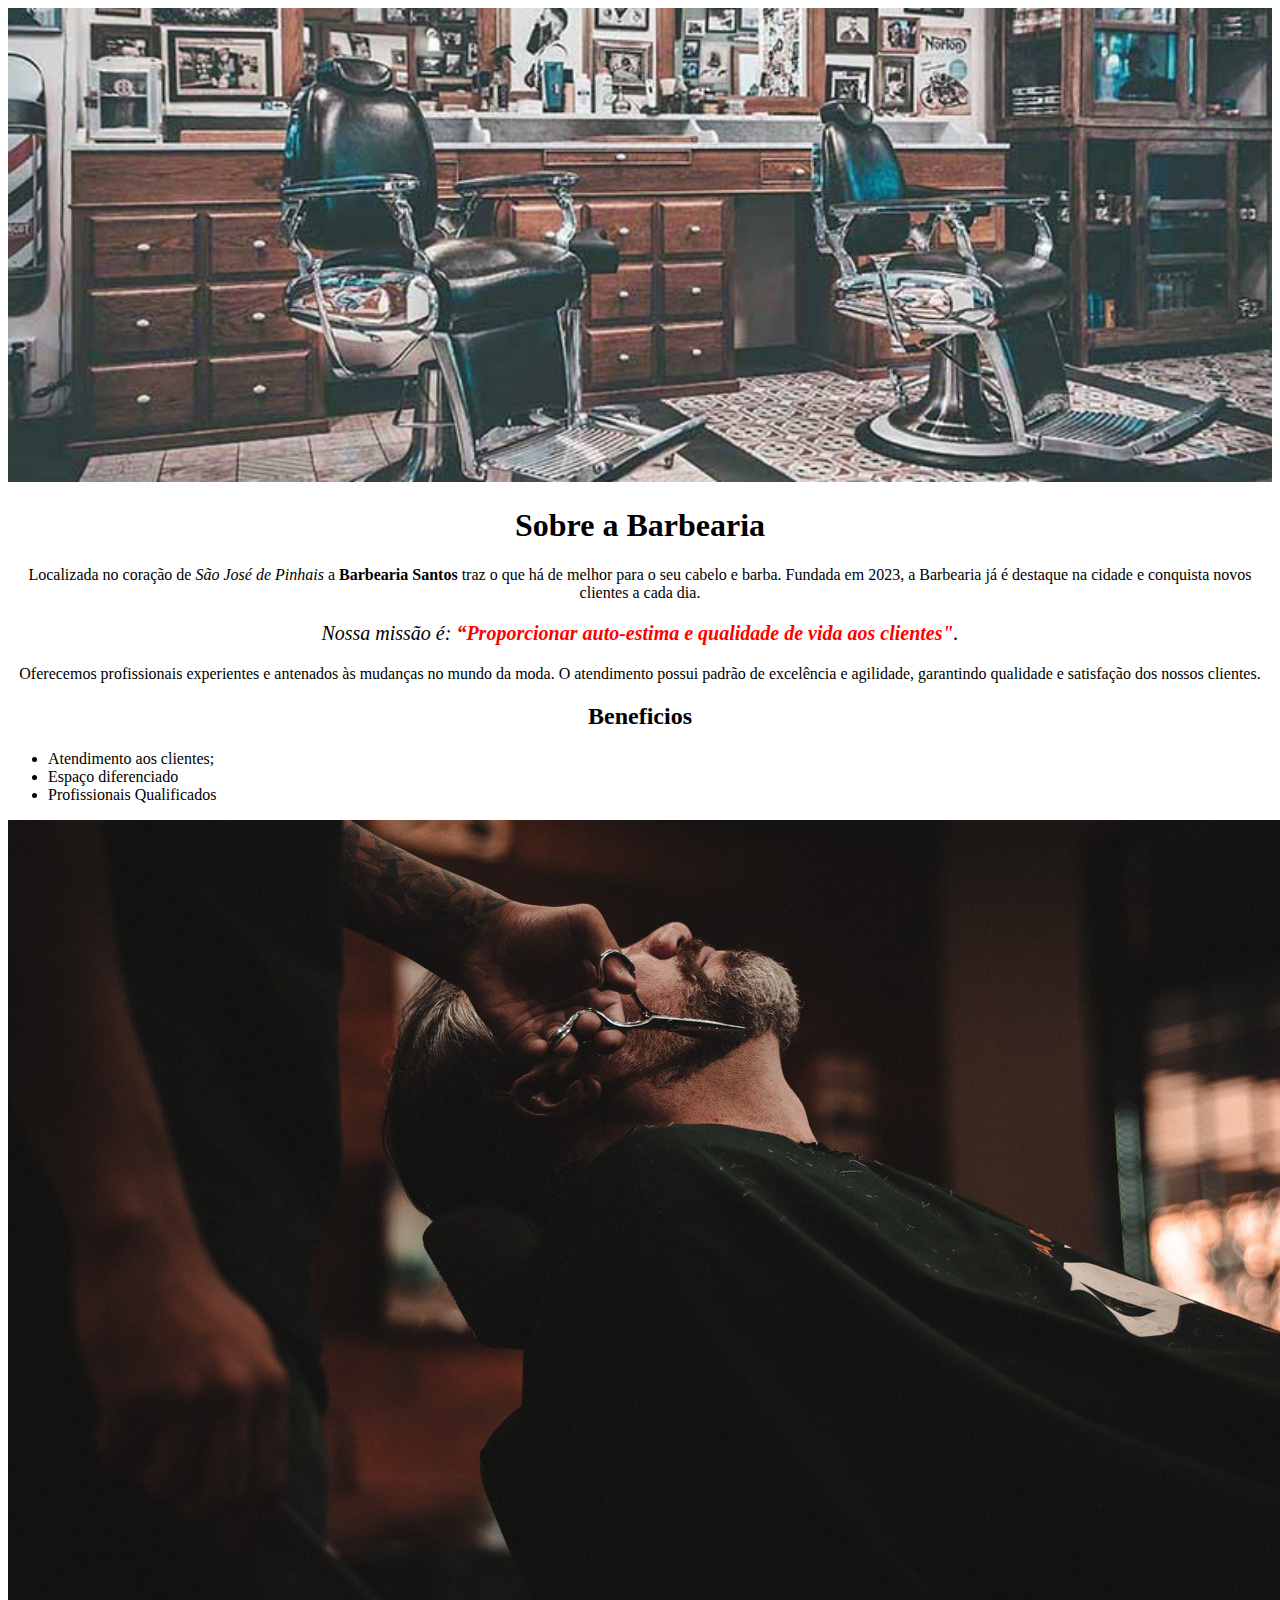
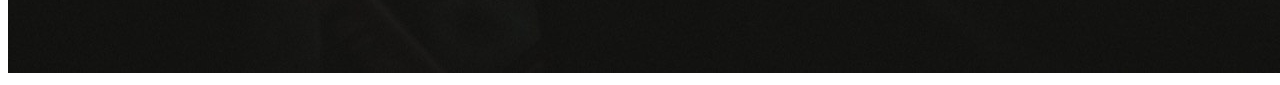
==== index.html @ 7a2ba075 "18/04" ====
<!DOCTYPE html>
<html>

<head>
  <meta charset="utf-8">
  <meta name="viewport" content="width=device-width">
  <title>replit</title>
  <link href="style.css" rel="stylesheet" type="text/css" />

  <style>
p {
  text-align: center;
}
</style>
</head>

<body>

<img  id="banner"src= "banner.jpg" >

  <h1> Sobre a Barbearia</h1>

 <p>Localizada no coração de <em> São José de Pinhais </em> a <strong>Barbearia Santos</strong> traz o que há de melhor para o seu cabelo e barba. Fundada em 2023, a Barbearia já é destaque na cidade e conquista novos clientes a cada dia.</p>

  <p id="missao"><em>Nossa missão é: <strong>“Proporcionar auto-estima e qualidade de vida aos clientes"</strong>.</p></em>

<p>Oferecemos profissionais experientes e antenados às mudanças no mundo da moda. O atendimento possui padrão de excelência e agilidade, garantindo qualidade e satisfação dos nossos clientes.</p>
<h2>Beneficios</h2>
<ul>
 <li>Atendimento aos clientes;</li>
 <li>Espaço diferenciado</li>
 <li> Profissionais Qualificados</li>
   
  
</ul>


<img src="beneficios.jpg">

</body>

</html>
---- style.css ----
h1{
  text-align: center;
}
em strong{
  color: #ff0000;
}
p {
  text-align: center;
}

#missao {
  font-size: 20px
}
#banner{
  width: 100%;
}

h2{
  text-align:center;
}
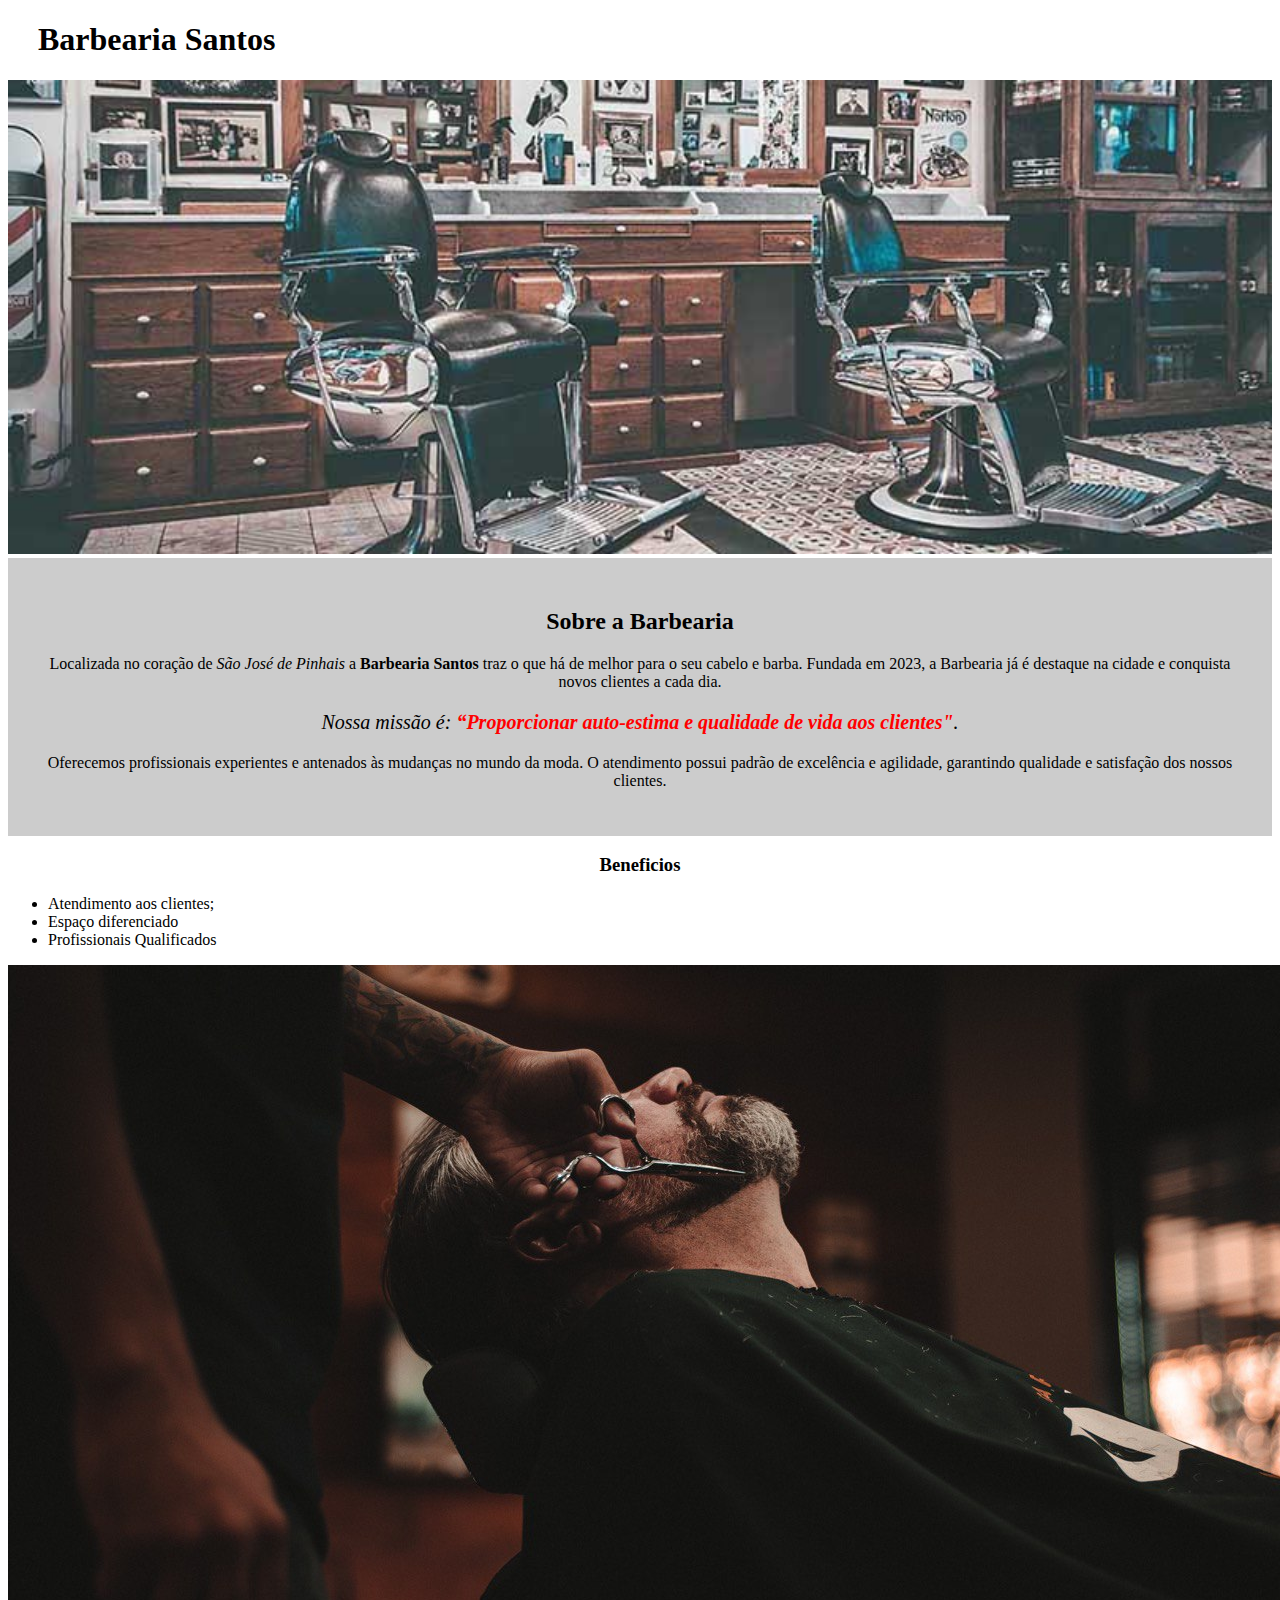
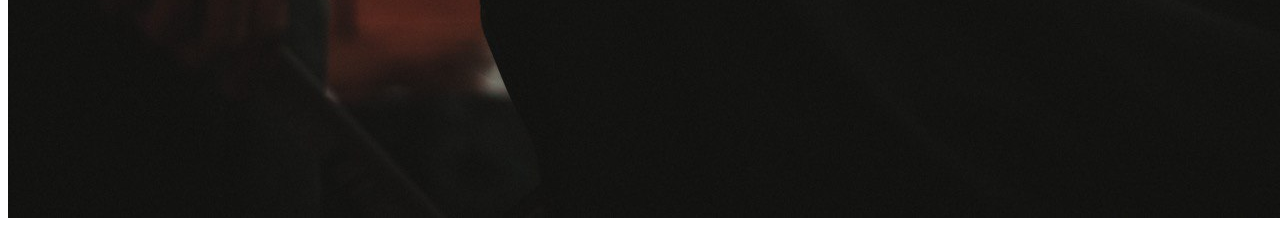
==== commit 8d7cae0a: "23/04/2024" ====
--- a/index.html
+++ b/index.html
@@ -15,17 +15,28 @@
 </head>
 
 <body>
-
-<img  id="banner"src= "banner.jpg" >
-
-  <h1> Sobre a Barbearia</h1>
+<header> 
+<h1 class="titulo-principal"> Barbearia Santos</h1>
+</header>
+  
+ <img  id="banner"src= "banner.jpg" >
+  
+ <div class="principal"> 
+   
+   
+  <h2 class="titulo-centralizado"> Sobre a Barbearia</h2>
 
  <p>Localizada no coração de <em> São José de Pinhais </em> a <strong>Barbearia Santos</strong> traz o que há de melhor para o seu cabelo e barba. Fundada em 2023, a Barbearia já é destaque na cidade e conquista novos clientes a cada dia.</p>
 
   <p id="missao"><em>Nossa missão é: <strong>“Proporcionar auto-estima e qualidade de vida aos clientes"</strong>.</p></em>
 
 <p>Oferecemos profissionais experientes e antenados às mudanças no mundo da moda. O atendimento possui padrão de excelência e agilidade, garantindo qualidade e satisfação dos nossos clientes.</p>
-<h2>Beneficios</h2>
+
+  
+</div>
+
+<div class="beneficios">
+<h3 class="titulo-centralizado">Beneficios</h3>
 <ul>
  <li>Atendimento aos clientes;</li>
  <li>Espaço diferenciado</li>
@@ -36,7 +47,8 @@
 
 
 <img src="beneficios.jpg">
-
+</div>
+  
 </body>
 
 </html>--- a/style.css
+++ b/style.css
@@ -1,6 +1,12 @@
-
-h1{
+.titulo-centralizado{
   text-align: center;
+}
+.principal{
+  background: #CCCCCC;
+  padding: 30px;
+}
+.titulo-principal{
+  padding-left: 30px ;
 }
 em strong{
   color: #ff0000;
@@ -16,6 +22,3 @@
   width: 100%;
 }
 
-h2{
-  text-align:center;
-}
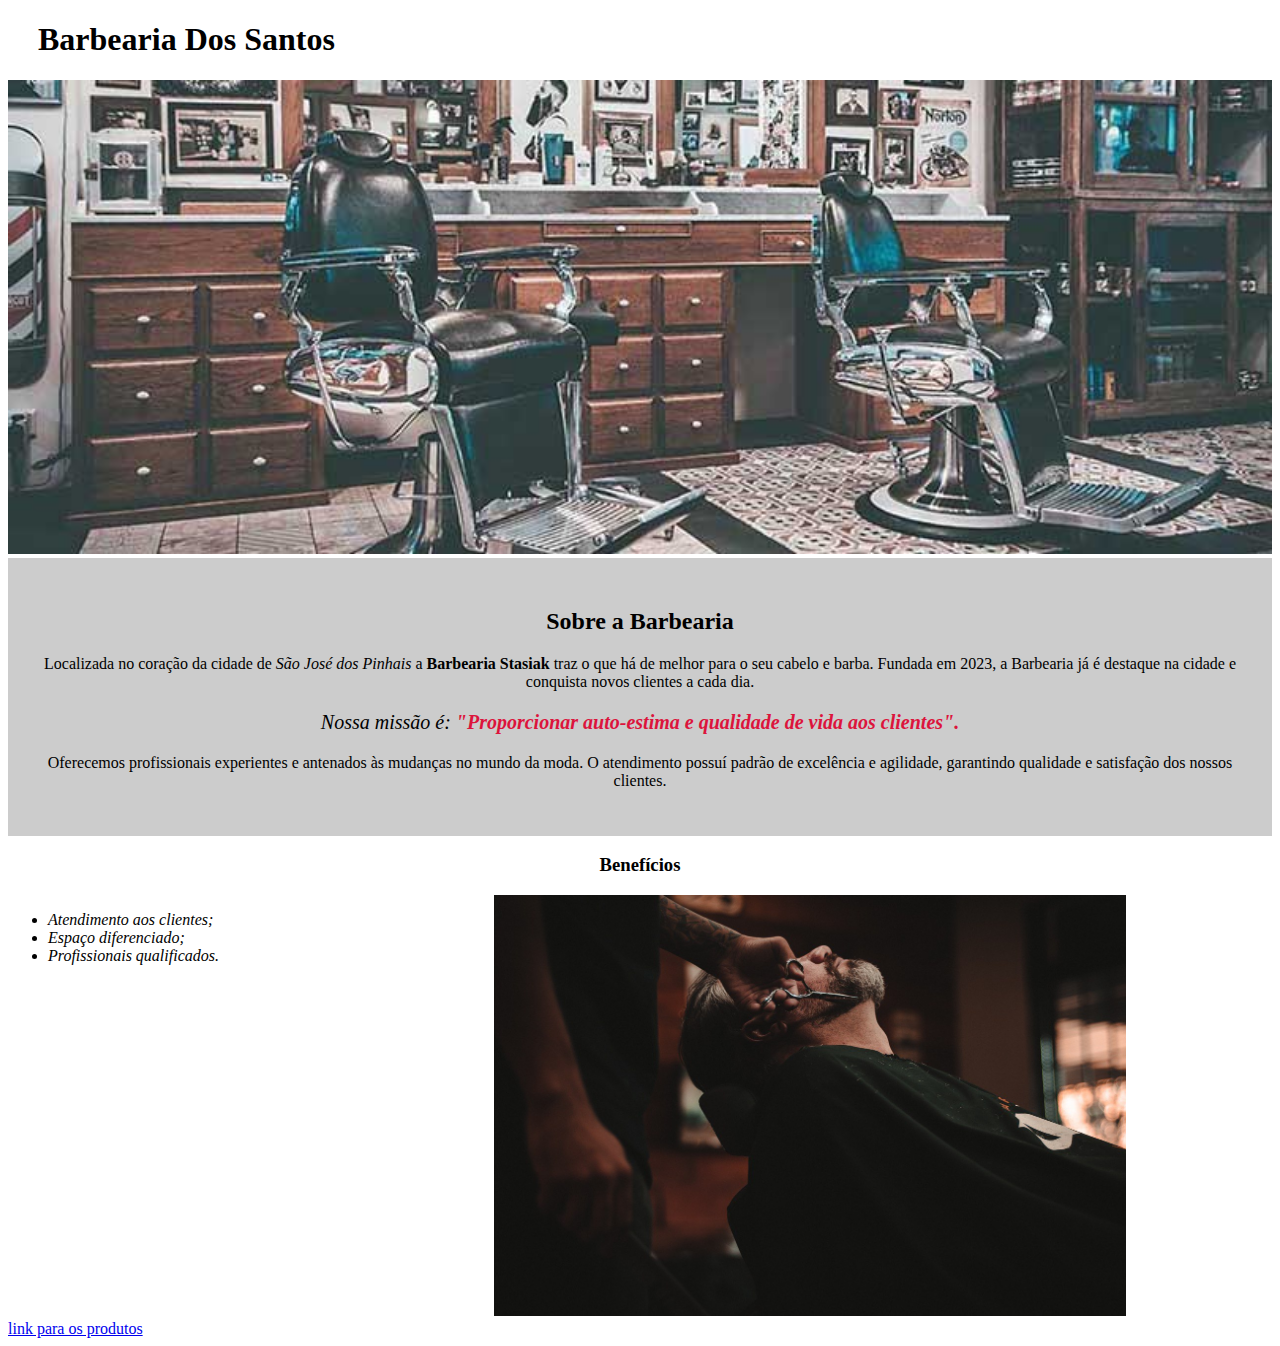
==== commit c47d0221: "14/05" ====
--- a/index.html
+++ b/index.html
@@ -6,49 +6,40 @@
   <meta name="viewport" content="width=device-width">
   <title>replit</title>
   <link href="style.css" rel="stylesheet" type="text/css" />
-
-  <style>
-p {
-  text-align: center;
-}
-</style>
 </head>
 
 <body>
-<header> 
-<h1 class="titulo-principal"> Barbearia Santos</h1>
-</header>
-  
- <img  id="banner"src= "banner.jpg" >
-  
- <div class="principal"> 
-   
-   
-  <h2 class="titulo-centralizado"> Sobre a Barbearia</h2>
 
- <p>Localizada no coração de <em> São José de Pinhais </em> a <strong>Barbearia Santos</strong> traz o que há de melhor para o seu cabelo e barba. Fundada em 2023, a Barbearia já é destaque na cidade e conquista novos clientes a cada dia.</p>
+  <header>
+    <h1 class="titulo-principal">Barbearia Dos Santos</h1>
+  </header>
 
-  <p id="missao"><em>Nossa missão é: <strong>“Proporcionar auto-estima e qualidade de vida aos clientes"</strong>.</p></em>
+  <img id="banner" src="banner.jpg">
 
-<p>Oferecemos profissionais experientes e antenados às mudanças no mundo da moda. O atendimento possui padrão de excelência e agilidade, garantindo qualidade e satisfação dos nossos clientes.</p>
+  <div class="principal">
 
-  
-</div>
+  <h2 class="titulo-centralizado">Sobre a Barbearia</h2>
 
-<div class="beneficios">
-<h3 class="titulo-centralizado">Beneficios</h3>
-<ul>
- <li>Atendimento aos clientes;</li>
- <li>Espaço diferenciado</li>
- <li> Profissionais Qualificados</li>
-   
-  
-</ul>
+  <p>Localizada no coração da cidade de <em> São José dos Pinhais </em> a <strong>Barbearia Stasiak</strong> traz o que há de melhor para o seu cabelo e barba. Fundada em 2023, a Barbearia já é destaque na cidade e conquista novos clientes a cada dia.</p>
 
+  <p id="missao"> <em>Nossa missão é: <strong>"Proporcionar auto-estima e qualidade de vida aos clientes".</strong></em></p>
 
-<img src="beneficios.jpg">
-</div>
-  
+  <p>Oferecemos profissionais experientes e antenados às mudanças no mundo da moda. O atendimento possuí padrão de excelência e agilidade, garantindo qualidade e satisfação dos nossos clientes.</p>
+    </div>
+
+    <div class="beneficios">
+  <h3 class="titulo-centralizado">Benefícios</h3>
+
+  <ul>
+    <li class="item">Atendimento aos clientes;</li>
+    <li class="item">Espaço diferenciado;</li>
+    <li class="item">Profissionais qualificados.</li>
+  </ul>
+
+  <img src="beneficios.jpg" id="beneficios">
+      </div>
+
+  <a href="produtos.html"> link para os produtos </a>
 </body>
 
 </html>--- a/style.css
+++ b/style.css
@@ -1,24 +1,43 @@
+.titulo-principal{
+  padding-left: 30px;
+}
+
+.principal{
+  background-color: #CCCCCC;
+  padding: 30px;
+}
+
 .titulo-centralizado{
   text-align: center;
 }
-.principal{
-  background: #CCCCCC;
-  padding: 30px;
-}
-.titulo-principal{
-  padding-left: 30px ;
-}
-em strong{
-  color: #ff0000;
-}
+
 p {
   text-align: center;
 }
 
-#missao {
-  font-size: 20px
+#missao{
+  font-size: 20px;
 }
+
+em strong{
+  color: crimson;
+}
+
 #banner{
   width: 100%;
 }
 
+ul {
+  display: inline-block;
+  vertical-align: top;
+  width: 20%;
+  margin-right: 15%;
+}
+
+#beneficios {
+  width: 50%;
+}
+
+.item {
+  font-style: italic;
+}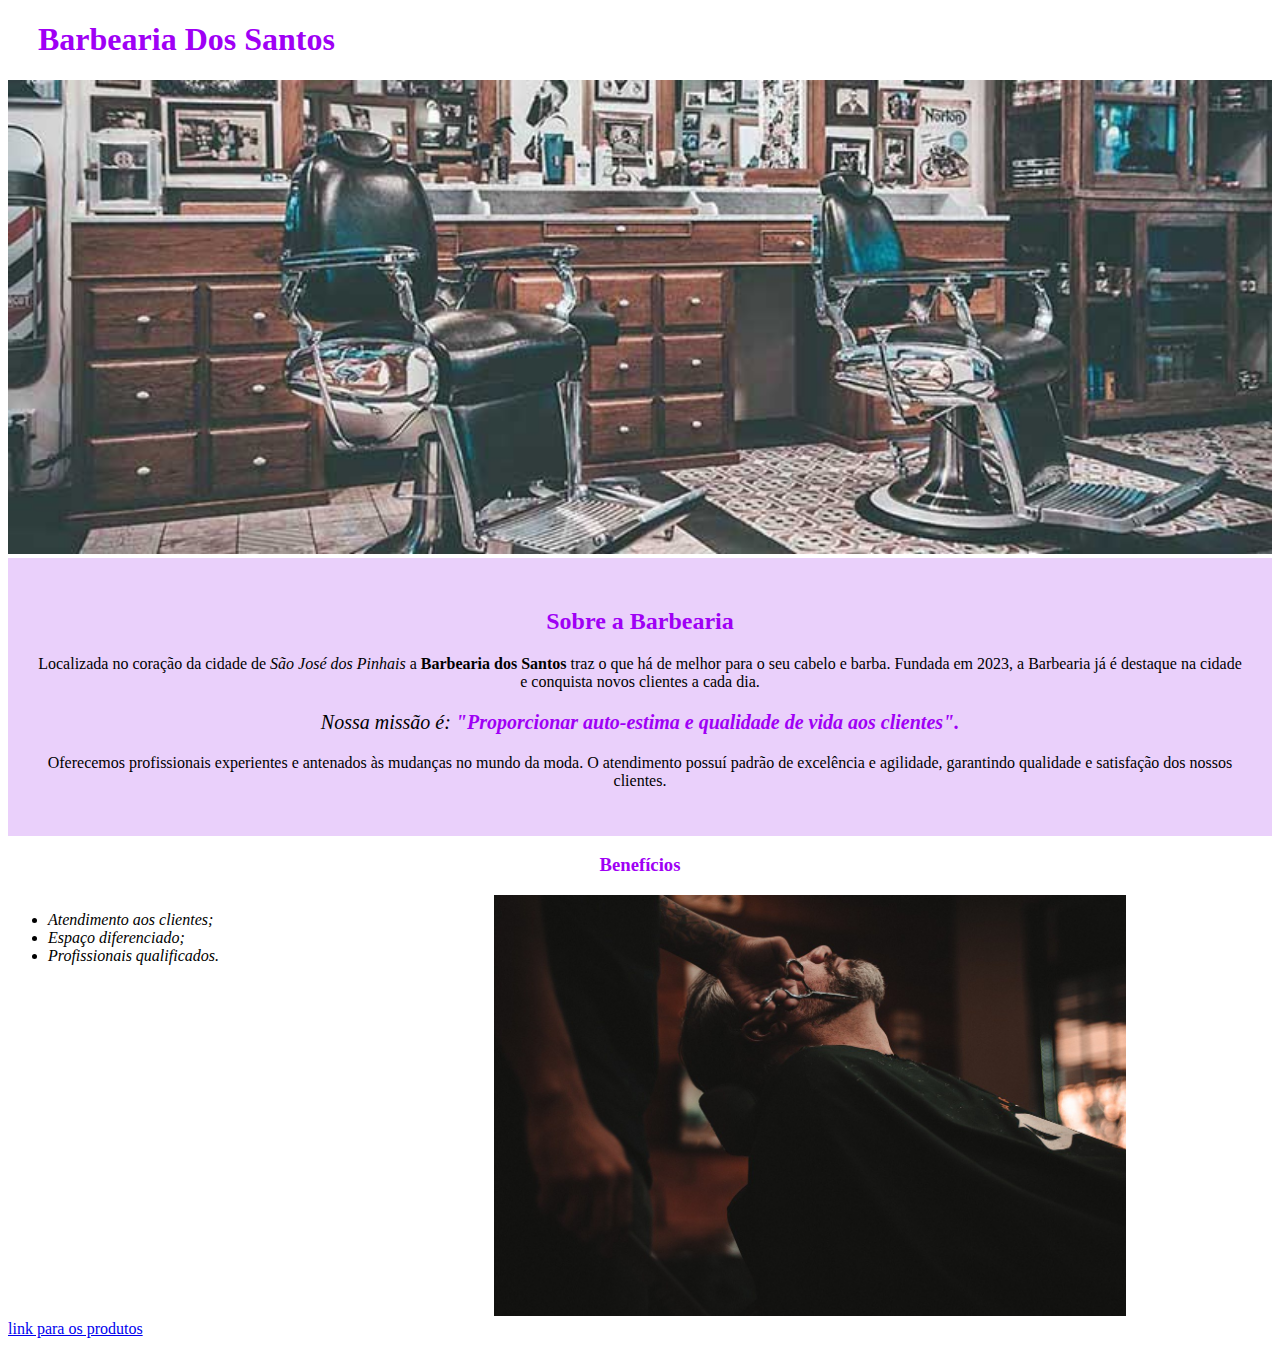
==== commit 91f5390d: "16/05" ====
--- a/index.html
+++ b/index.html
@@ -18,26 +18,30 @@
 
   <div class="principal">
 
-  <h2 class="titulo-centralizado">Sobre a Barbearia</h2>
+    <h2 class="titulo-centralizado">Sobre a Barbearia</h2>
 
-  <p>Localizada no coração da cidade de <em> São José dos Pinhais </em> a <strong>Barbearia Stasiak</strong> traz o que há de melhor para o seu cabelo e barba. Fundada em 2023, a Barbearia já é destaque na cidade e conquista novos clientes a cada dia.</p>
+    <p>Localizada no coração da cidade de <em> São José dos Pinhais </em> a <strong>Barbearia dos Santos</strong> traz o
+      que há de melhor para o seu cabelo e barba. Fundada em 2023, a Barbearia já é destaque na cidade e conquista novos
+      clientes a cada dia.</p>
 
-  <p id="missao"> <em>Nossa missão é: <strong>"Proporcionar auto-estima e qualidade de vida aos clientes".</strong></em></p>
+    <p id="missao"> <em>Nossa missão é: <strong>"Proporcionar auto-estima e qualidade de vida aos
+          clientes".</strong></em></p>
 
-  <p>Oferecemos profissionais experientes e antenados às mudanças no mundo da moda. O atendimento possuí padrão de excelência e agilidade, garantindo qualidade e satisfação dos nossos clientes.</p>
-    </div>
+    <p>Oferecemos profissionais experientes e antenados às mudanças no mundo da moda. O atendimento possuí padrão de
+      excelência e agilidade, garantindo qualidade e satisfação dos nossos clientes.</p>
+  </div>
 
-    <div class="beneficios">
-  <h3 class="titulo-centralizado">Benefícios</h3>
+  <div class="beneficios">
+    <h3 class="titulo-centralizado">Benefícios</h3>
 
-  <ul>
-    <li class="item">Atendimento aos clientes;</li>
-    <li class="item">Espaço diferenciado;</li>
-    <li class="item">Profissionais qualificados.</li>
-  </ul>
+    <ul>
+      <li class="item">Atendimento aos clientes;</li>
+      <li class="item">Espaço diferenciado;</li>
+      <li class="item">Profissionais qualificados.</li>
+    </ul>
 
-  <img src="beneficios.jpg" id="beneficios">
-      </div>
+    <img src="beneficios.jpg" id="beneficios">
+  </div>
 
   <a href="produtos.html"> link para os produtos </a>
 </body>
--- a/style.css
+++ b/style.css
@@ -1,14 +1,16 @@
 .titulo-principal{
   padding-left: 30px;
+  color: #9f00f5;
 }
 
 .principal{
-  background-color: #CCCCCC;
+  background-color: #ead0fb;
   padding: 30px;
 }
 
 .titulo-centralizado{
   text-align: center;
+  color: #9f00f5;
 }
 
 p {
@@ -20,7 +22,7 @@
 }
 
 em strong{
-  color: crimson;
+  color: #9f00f5;
 }
 
 #banner{
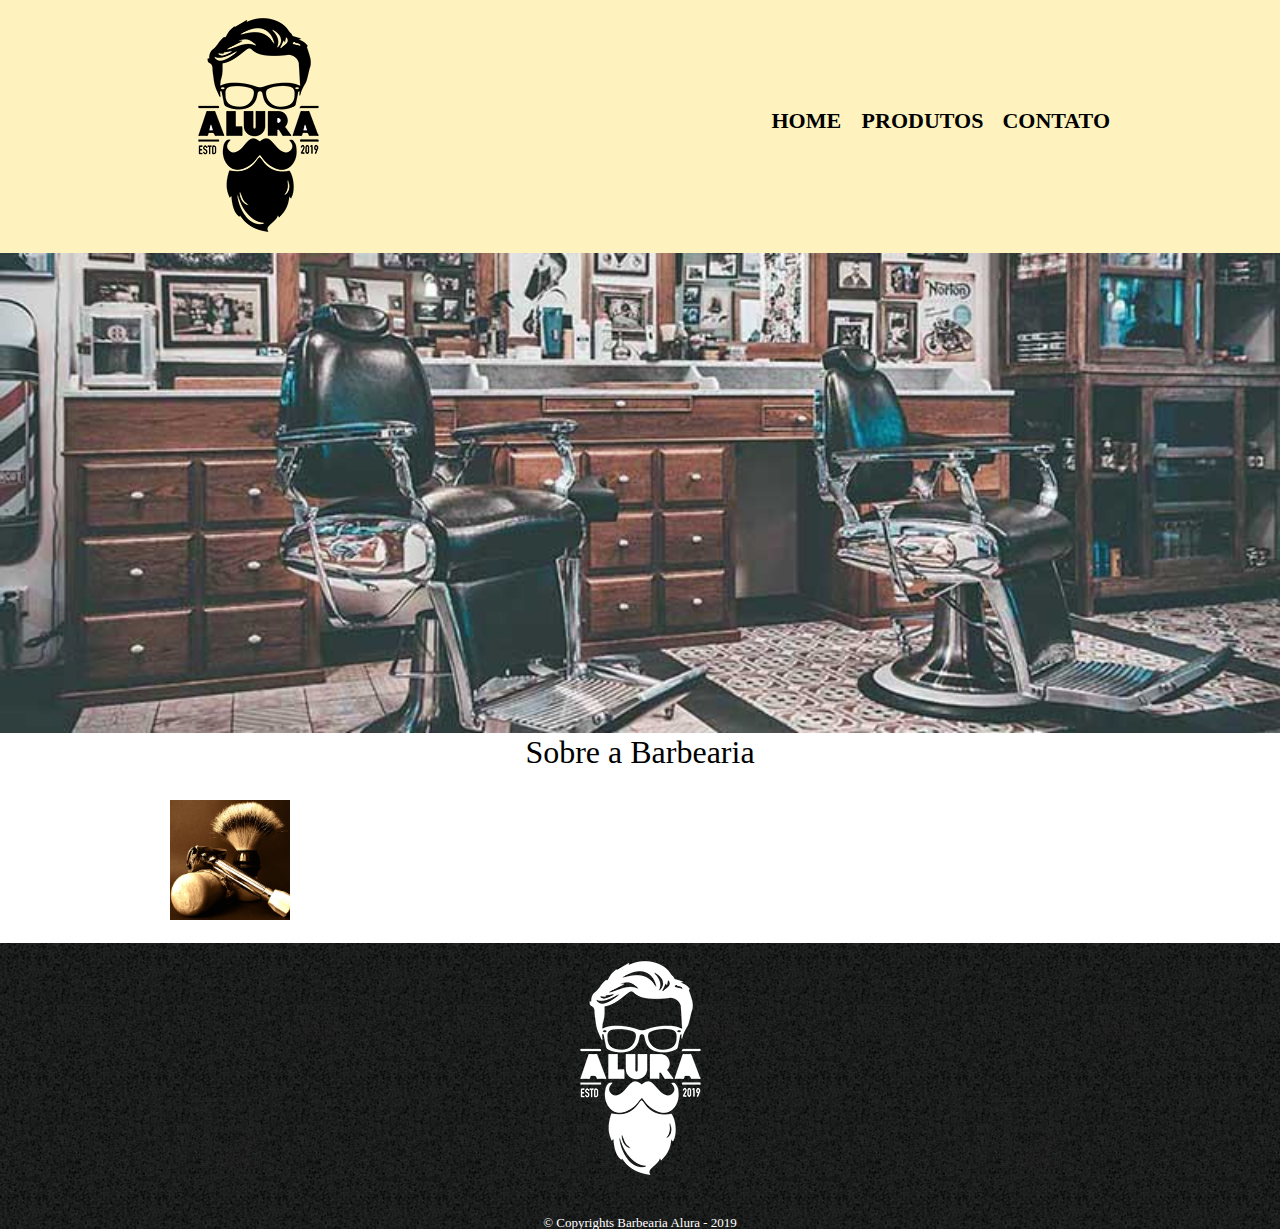
==== commit 3650609a: "17/06" ====
--- a/index.html
+++ b/index.html
@@ -2,48 +2,50 @@
 <html>
 
 <head>
-  <meta charset="utf-8">
+  <meta charset="UTF-8">
   <meta name="viewport" content="width=device-width">
-  <title>replit</title>
-  <link href="style.css" rel="stylesheet" type="text/css" />
+  <link rel="stylesheet" href="produtos.css">
+  <link rel="stylesheet" href="reset.css">
+  <title>Home - Barbearia Dos Santos</title>
 </head>
 
 <body>
+  <header>
+    <div class="caixa">
+      <h1> <img src="logo.png"> </h1>
 
-  <header>
-    <h1 class="titulo-principal">Barbearia Dos Santos</h1>
+      <nav>
+        <ul>
+          <li> <a href="index.html"> Home </a> </li>
+          <li> <a href="produtos.html"> Produtos</a> </li>
+          <li> <a href="contato.html"> Contato</a> </li>
+        </ul>
+      </nav>
+    </div>
   </header>
+  <img src="banner.jpg" class="banner">
+  <main>   
+ <section class="principal"> 
+   
+   <h2 class="titulo-principal">Sobre a Barbearia</h2>
+   
+   <img src="utensilios.jpg" class="utensilios"  alt="Utensilios utilizados por barbeiros">
+ 
+ 
+ </section>
+    <section class="mapa"> 
+   </section>
+    <section class="beneficios">
+    </section>
+  </main>
+  <footer> 
+<img src="logo-branco.png">
+<p class="copyright">    ©  Copyrights Barbearia Alura - 2019 </p>
+ </footer>
+  
 
-  <img id="banner" src="banner.jpg">
 
-  <div class="principal">
-
-    <h2 class="titulo-centralizado">Sobre a Barbearia</h2>
-
-    <p>Localizada no coração da cidade de <em> São José dos Pinhais </em> a <strong>Barbearia dos Santos</strong> traz o
-      que há de melhor para o seu cabelo e barba. Fundada em 2023, a Barbearia já é destaque na cidade e conquista novos
-      clientes a cada dia.</p>
-
-    <p id="missao"> <em>Nossa missão é: <strong>"Proporcionar auto-estima e qualidade de vida aos
-          clientes".</strong></em></p>
-
-    <p>Oferecemos profissionais experientes e antenados às mudanças no mundo da moda. O atendimento possuí padrão de
-      excelência e agilidade, garantindo qualidade e satisfação dos nossos clientes.</p>
-  </div>
-
-  <div class="beneficios">
-    <h3 class="titulo-centralizado">Benefícios</h3>
-
-    <ul>
-      <li class="item">Atendimento aos clientes;</li>
-      <li class="item">Espaço diferenciado;</li>
-      <li class="item">Profissionais qualificados.</li>
-    </ul>
-
-    <img src="beneficios.jpg" id="beneficios">
-  </div>
-
-  <a href="produtos.html"> link para os produtos </a>
+  
 </body>
 
 </html>--- a/produtos.css
+++ b/produtos.css
@@ -0,0 +1,166 @@
+header {
+  background-color: #fef3be;
+  padding: 20px 0;
+}
+
+.caixa{
+  width: 940px;
+  position: relative;
+  margin: 0 auto;
+}
+
+nav{
+  position: absolute;
+  top: 110px;
+  right: 0;
+}
+
+nav li{
+  display: inline;
+  margin-left: 15px;
+    }
+
+nav a{
+  color: #000000;
+  text-decoration: none;
+  font-weight: bold;
+  font-size: 22px;
+  text-transform: uppercase;
+}  
+
+nav a:hover{
+  color: gold;
+  text-decoration: underline;
+}
+
+.produtos{
+  width: 940px;
+  margin: 0 auto;
+  padding: 50px;
+}
+
+.produtos li{
+  display: inline-block;
+  text-align: center;
+  width: 30%;
+  vertical-align: top;
+  margin: 0 1.5%;
+  padding: 30px 20px;
+  box-sizing: border-box;
+  border: 2px solid #000000;
+  border-radius: 10px;
+}
+
+.produtos h2{
+  font-size: 30px;
+  font-weight: bold;
+}
+
+.produtos-descricao{
+  font-size: 18px;
+}
+
+.produtos-preco{
+  font-size: 22px;
+  font-weight: bold;
+  margin-top: 10px 0 0 0;
+}
+
+.produtos li:hover{
+  border-color: gold;
+}
+
+.produtos li:hover h2{
+  font-size: 34px;
+}
+
+.produtos li:active{
+  border-color: #8a16fe;
+}
+
+footer{
+  text-align: center;
+  background: url(bg.jpg);
+  padding: 40px 0;
+}
+
+.copyright{
+  color: #ffffff;
+  font-size: 13px;
+  margin-top: 20px;
+}
+
+main{
+  width: 940px;
+  margin: 0 auto;
+}
+
+form{
+  margin: 40px 0;
+}
+
+form label, form legend{
+  display: block;
+  font-size: 20px;
+  margin: 10px;
+}
+
+.input-padrao{
+  display: block;
+  margin-bottom: 20px;
+  padding: 10px 25px;
+  width: 50%;
+}
+
+.checkbox{
+  margin: 20px 0;
+}
+
+.enviar{
+  width: 40%;
+  padding: 15px 0;
+  background: #ffbb00;
+  color: white;
+  font-weight: bold;
+  font-size: 20px;
+  border: none;
+  border-radius: 5px;
+  cursor: pointer;
+  transition: 1s;
+}
+.enviar:hover{
+  background: #ff9500;
+  transform: scale(1.1);
+}
+
+table{
+  margin: 20px 0 40px;
+}
+thead{
+  background: #555555;
+  color: white;
+  font-weight: bold;
+}
+
+th, td{
+  border: 2px solid #000000;
+  padding: 10px;
+  
+  text-align: center;
+
+}
+
+.banner{
+  width: 100%;
+}
+
+.titulo-principal{
+  text-align: center;
+  font-size: 2em;
+  margin: 0 0 1em;
+}
+
+.utensilios{
+  width: 120px;
+  margin: 0 20px 20px 0;
+}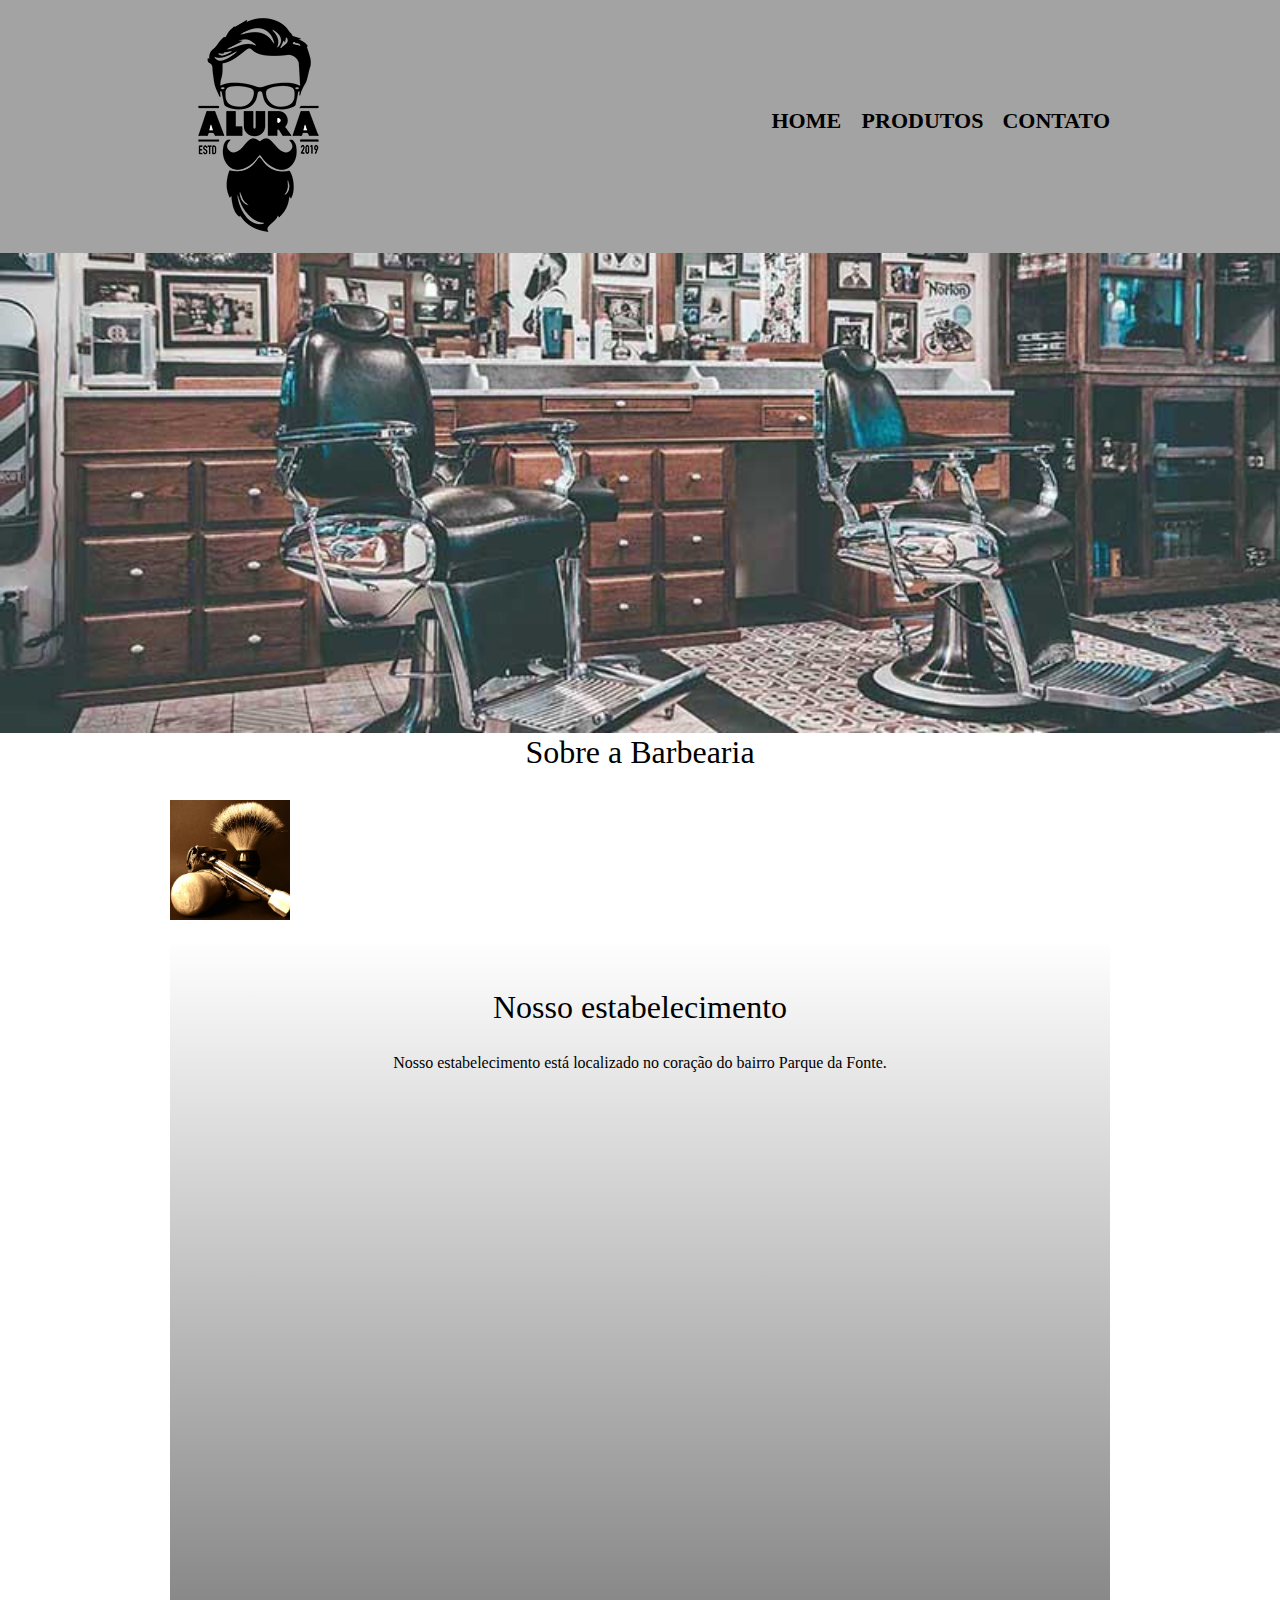
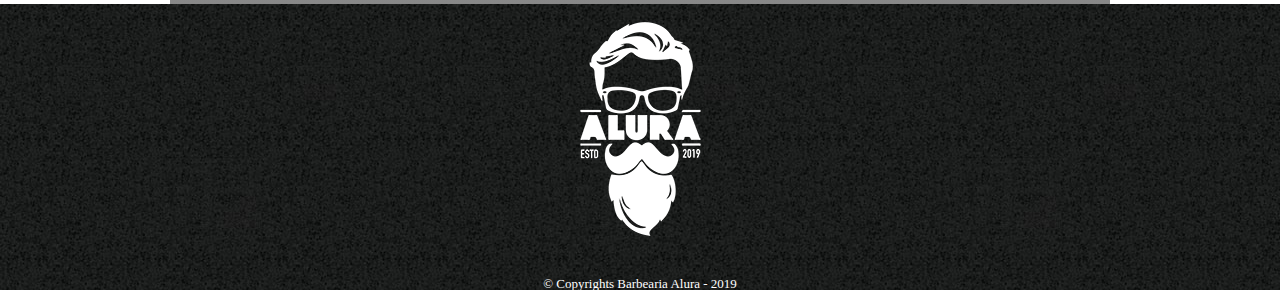
==== commit d4a3ccfb: "24/07" ====
--- a/index.html
+++ b/index.html
@@ -34,6 +34,20 @@
  
  </section>
     <section class="mapa"> 
+      <h3 class="titulo-principal"> Nosso estabelecimento </h3>
+      <p>Nosso estabelecimento está localizado no coração do bairro Parque da Fonte.
+      </p>
+  <div class="mapa-conteudo">
+     <iframe
+     src="https://www.google.com/maps/embed?pb=!1m18!1m12!1m3!1d3601.1049115282526!2
+     d-49.17483812364241!3d-25.501547435728128!2m3!1f0!2f0!3f0!3m2!1i1024!2i768!4f13.1!3
+     m3!1m2!1s0x94dcf0fa63f5dcdf%3A0xabffc9b368410955!2sLindaura%20R%20Lucas%2C%
+     20C%20E%20Prof-Ef%20M!5e0!3m2!1spt-BR!2sbr!4v1721858175257!5m2!1spt-BR!2sbr"
+     width="100%" height="450" style="border:0;" allowfullscreen="" loading="lazy"
+     referrerpolicy="no-referrer-when-downgrade"></iframe>
+  </div>
+  
+      
    </section>
     <section class="beneficios">
     </section>
--- a/produtos.css
+++ b/produtos.css
@@ -1,5 +1,5 @@
 header {
-  background-color: #fef3be;
+  background-color: #a3a3a3;
   padding: 20px 0;
 }
 
@@ -163,4 +163,20 @@
 .utensilios{
   width: 120px;
   margin: 0 20px 20px 0;
-}+}
+
+.mapa{
+ padding: 3em 0;
+ margin: 0 auto;
+background: linear-gradient(#fefefe, #888888)
+}
+
+.mapa p{
+ margin:0 0 2em;
+ text-align: center;
+}
+
+.mapa-conteudo{
+  width: 940px;
+  margin: 0 auto;
+}
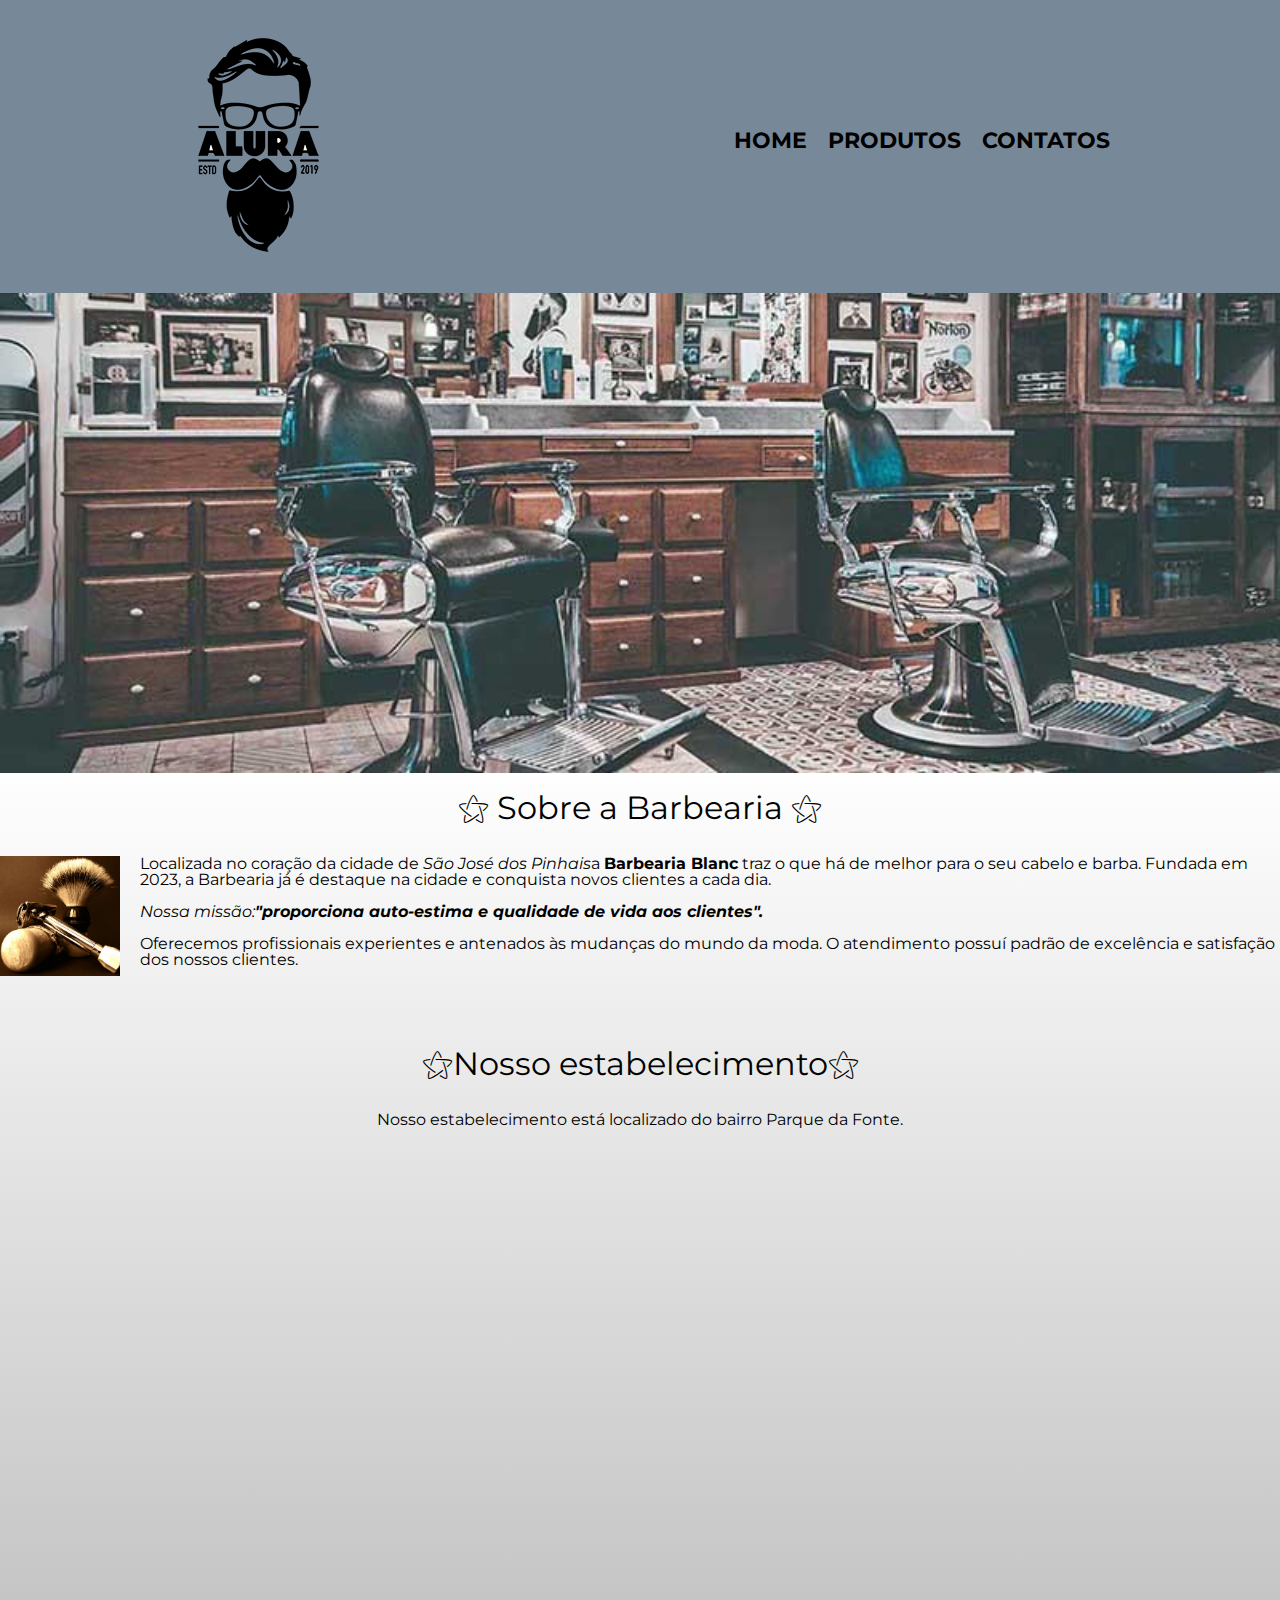
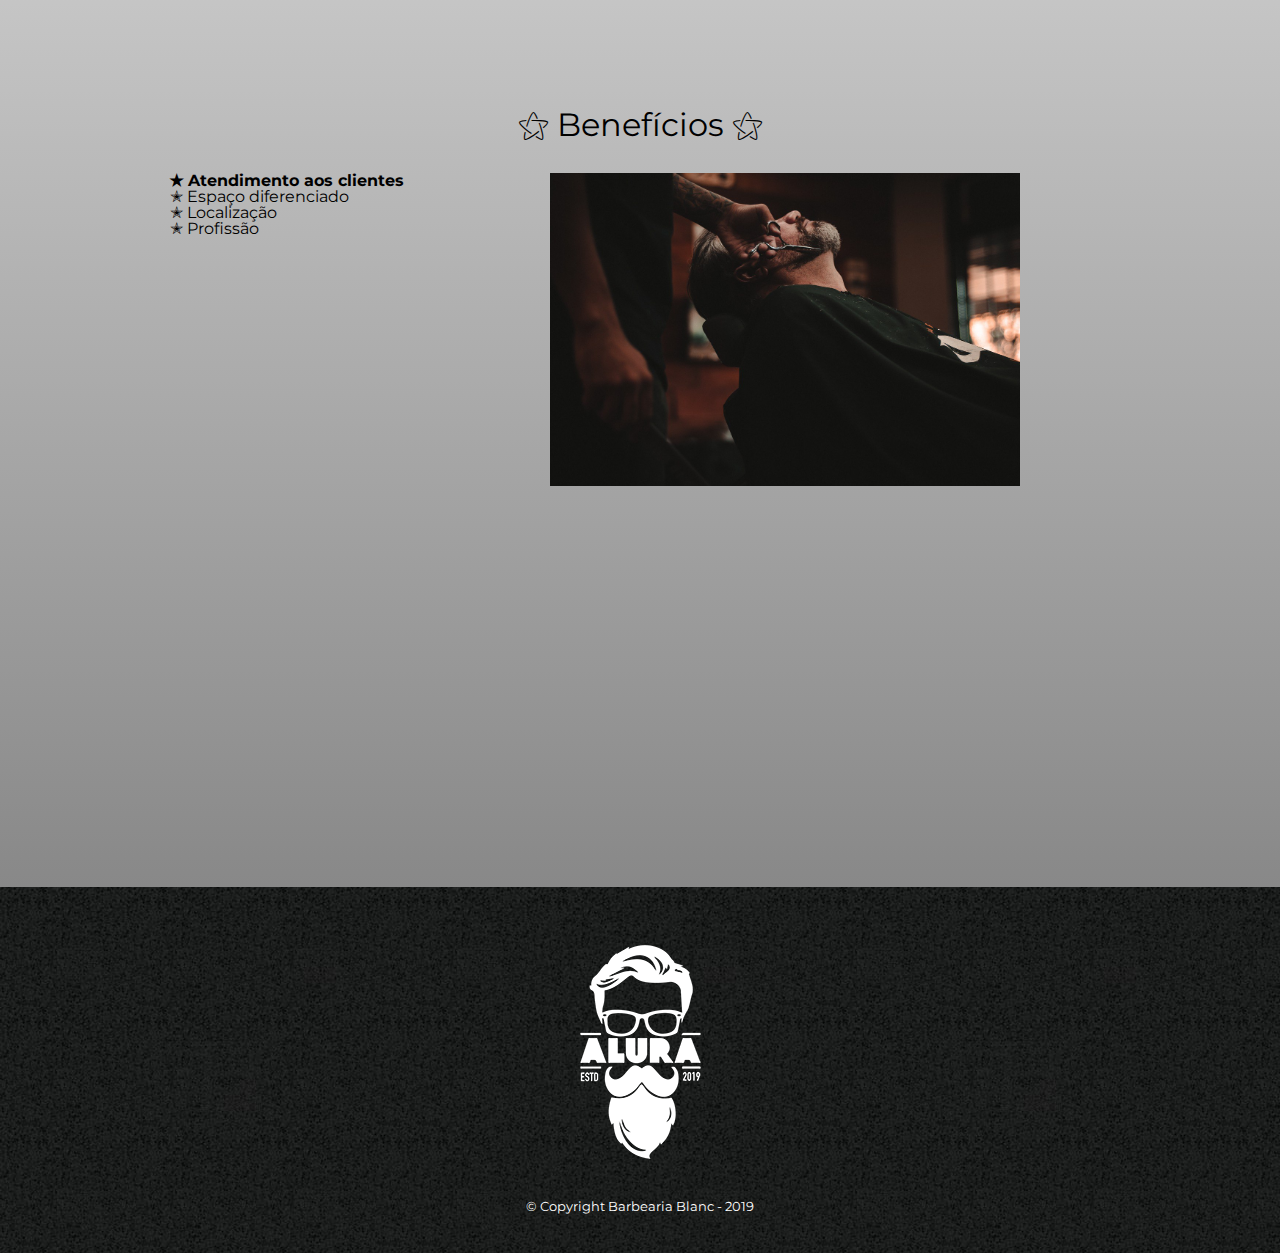
==== commit e300b6d9: "31/07" ====
--- a/index.html
+++ b/index.html
@@ -1,65 +1,100 @@
 <!DOCTYPE html>
 <html>
+   <head>
+      <meta charset="UTF-8">
+     <meta name="viewport" content="width=device-width">
+     <title>Home - Barbearia Blanc</title>
+     <link rel="stylesheet" href="reset.css">
+      <link rel="stylesheet" href="produtos.css">
+   </head>
 
-<head>
-  <meta charset="UTF-8">
-  <meta name="viewport" content="width=device-width">
-  <link rel="stylesheet" href="produtos.css">
-  <link rel="stylesheet" href="reset.css">
-  <title>Home - Barbearia Dos Santos</title>
-</head>
+  <body>
+     <header>
+        <div class="caixa">
+        <h1> <img src="logo.png"> </h1>
+        
+      <nav>
+         <ul>
+            <li> <a href="index.html"> Home </a> </li>
+            <li> <a href="produtos.html"> Produtos </a> </li>
+            <li> <a href="contato.html"> Contatos </a> </li>
+         </ul>
+        </div>
+      </nav>
+     </header>
 
-<body>
-  <header>
-    <div class="caixa">
-      <h1> <img src="logo.png"> </h1>
+    <img src="banner.jpg" class="banner">
 
-      <nav>
-        <ul>
-          <li> <a href="index.html"> Home </a> </li>
-          <li> <a href="produtos.html"> Produtos</a> </li>
-          <li> <a href="contato.html"> Contato</a> </li>
-        </ul>
-      </nav>
-    </div>
-  </header>
-  <img src="banner.jpg" class="banner">
-  <main>   
- <section class="principal"> 
-   
-   <h2 class="titulo-principal">Sobre a Barbearia</h2>
-   
-   <img src="utensilios.jpg" class="utensilios"  alt="Utensilios utilizados por barbeiros">
- 
- 
- </section>
-    <section class="mapa"> 
-      <h3 class="titulo-principal"> Nosso estabelecimento </h3>
-      <p>Nosso estabelecimento está localizado no coração do bairro Parque da Fonte.
-      </p>
-  <div class="mapa-conteudo">
-     <iframe
-     src="https://www.google.com/maps/embed?pb=!1m18!1m12!1m3!1d3601.1049115282526!2
-     d-49.17483812364241!3d-25.501547435728128!2m3!1f0!2f0!3f0!3m2!1i1024!2i768!4f13.1!3
-     m3!1m2!1s0x94dcf0fa63f5dcdf%3A0xabffc9b368410955!2sLindaura%20R%20Lucas%2C%
-     20C%20E%20Prof-Ef%20M!5e0!3m2!1spt-BR!2sbr!4v1721858175257!5m2!1spt-BR!2sbr"
-     width="100%" height="450" style="border:0;" allowfullscreen="" loading="lazy"
-     referrerpolicy="no-referrer-when-downgrade"></iframe>
-  </div>
-  
+    
+     <main>
+       <section class="principal">
+         <h2 class="titulo-principal"> Sobre a Barbearia </h2>
+         <img src="utensilios.jpg" class="utensilios" alt="utensilhos utilizados por barbeiros">
+
+          <p>Localizada no coração da cidade de <em>São José dos Pinhais</em>a <strong>Barbearia Blanc</strong> traz o que há de melhor para o seu cabelo e barba. Fundada em 2023, a Barbearia já é destaque na cidade e conquista novos clientes a cada dia. </p>
+
+          <p class="missão"> <em>Nossa missão:<strong>"proporciona auto-estima e qualidade de vida aos clientes".</strong></em></p>
+
+          <p>Oferecemos profissionais experientes e antenados às mudanças do mundo da moda. O atendimento possuí padrão de excelência e satisfação dos nossos clientes.</p>
+
+          
+        
+       </section>
+
+<section class="mapa">
+  <h2 class="titulo-principal">Nosso estabelecimento</h2>
+
+  <p>Nosso estabelecimento está localizado do bairro Parque da Fonte.</p>
+
+   <div class="mapa-conteudo">
       
-   </section>
-    <section class="beneficios">
-    </section>
-  </main>
-  <footer> 
-<img src="logo-branco.png">
-<p class="copyright">    ©  Copyrights Barbearia Alura - 2019 </p>
- </footer>
-  
+      <iframe
+
+src="https://www.google.com/maps/embed?pb=!1m18!1m12!1m3!1d3601.1049115282526!2
+
+d-49.17483812364241!3d-25.501547435728128!2m3!1f0!2f0!3f0!3m2!1i1024!2i768!4f13.1!3
+
+m3!1m2!1s0x94dcf0fa63f5dcdf%3A0xabffc9b368410955!2sLindaura%20R%20Lucas%2C%
+
+20C%20E%20Prof-Ef%20M!5e0!3m2!1spt-BR!2sbr!4v1721858175257!5m2!1spt-BR!2sbr"
+
+width="100%" height="450" style="border:0;" allowfullscreen="" loading="lazy"
+
+referrerpolicy="no-referrer-when-downgrade"></iframe>
+   </div>
+</section>
+
+       <section class="beneficios">
+          <h3 class="titulo-principal"> Benefícios </h3>
+
+          <ul class="lista-beneficios">
+             <li class="item"> Atendimento aos clientes </li>
+             <li class="item"> Espaço diferenciado </li>
+             <li class="item"> Localização </li>
+             <li class="item"> Profissão </li>
+          </ul>
+
+          <img src="beneficios.jpg" class="imagem-beneficios">
+
+          <div class="video">
+             <iframe width="560" height="315"
+
+src="https://www.youtube.com/embed/8pWtdanVz3I?si=vKnV4GuCFSkPTn9B"
+
+title="YouTube video player" frameborder="0" allow="accelerometer; autoplay;
+
+clipboard-write; encrypted-media; gyroscope; picture-in-picture; web-share"
+
+referrerpolicy="strict-origin-when-cross-origin" allowfullscreen></iframe>
+          </div>
 
 
-  
-</body>
 
-</html>+       </section>
+       
+     </main>
+     
+     <footer>
+        <img src="logo-branco.png">
+        <p class="copyright"> &#169; Copyright Barbearia Blanc - 2019 </p>
+     </footer>--- a/produtos.css
+++ b/produtos.css
@@ -1,5 +1,11 @@
+@import url('https://fonts.googleapis.com/css2?family=Montserrat:ital,wght@0,100..900;1,100..900&display=swap');
+
+body{
+  font-family: 'Montserrat', sans-serif;
+}
+
 header {
-  background-color: #a3a3a3;
+  background-color: lightslategray;
   padding: 20px 0;
 }
 
@@ -75,7 +81,7 @@
 }
 
 .produtos li:active{
-  border-color: #8a16fe;
+  border-color: slateblue;
 }
 
 footer{
@@ -91,8 +97,7 @@
 }
 
 main{
-  width: 940px;
-  margin: 0 auto;
+  background: linear-gradient(#FEFEFE, #888888);
 }
 
 form{
@@ -112,42 +117,41 @@
   width: 50%;
 }
 
-.checkbox{
+.checkbox {
   margin: 20px 0;
 }
 
 .enviar{
   width: 40%;
   padding: 15px 0;
-  background: #ffbb00;
+  background: orange;
   color: white;
   font-weight: bold;
-  font-size: 20px;
+  font-size: 18px;
   border: none;
   border-radius: 5px;
   cursor: pointer;
   transition: 1s;
 }
+
 .enviar:hover{
-  background: #ff9500;
+  background: darkorange;
   transform: scale(1.1);
 }
 
-table{
+.table {
   margin: 20px 0 40px;
 }
+
 thead{
   background: #555555;
   color: white;
   font-weight: bold;
 }
 
-th, td{
+th, td {
   border: 2px solid #000000;
-  padding: 10px;
-  
-  text-align: center;
-
+  padding: 10px 15px;
 }
 
 .banner{
@@ -158,25 +162,84 @@
   text-align: center;
   font-size: 2em;
   margin: 0 0 1em;
-}
+  clear: left;
+  
+}
+
+.titulo-principal:before{
+  content:"⚝";
+}
+.titulo-principal:after{
+  content:"⚝";
+}
+
+
 
 .utensilios{
   width: 120px;
   margin: 0 20px 20px 0;
+  float: left;
+}
+
+.principal {
+  padding: 1em 0;
+  width: 0 auto;
+  margin: 0 auto;
+}
+
+.principal p{
+  margin: 0 0 1em;
+}
+
+.principal strong{
+  font-weight: bold;
+}
+
+.principal em{
+  font-style: italic;
+}
+
+.beneficios{
+  padding: 3em 0;
+  width: 940px;
+  margin: 0 auto;
+}
+
+.lista-beneficios{
+  width: 40%;
+  display: inline-block;
+  vertical-align: top;
+}
+
+.imagem-beneficios{
+  width: 50%;
 }
 
 .mapa{
- padding: 3em 0;
- margin: 0 auto;
-background: linear-gradient(#fefefe, #888888)
+  padding: 3em 0;
+  width: 940 auto;
+  margin: 0 auto;
 }
 
 .mapa p{
- margin:0 0 2em;
- text-align: center;
+  margin: 0 0 2em;
+  text-align: center;
 }
 
 .mapa-conteudo{
   width: 940px;
   margin: 0 auto;
 }
+
+.video{
+  width: 560px;
+  margin: 1em auto;
+}
+
+.lista-beneficios .item:before{
+  content: "✭";
+}
+
+.lista-beneficios .item:first-child{
+  font-weight: bold;
+}
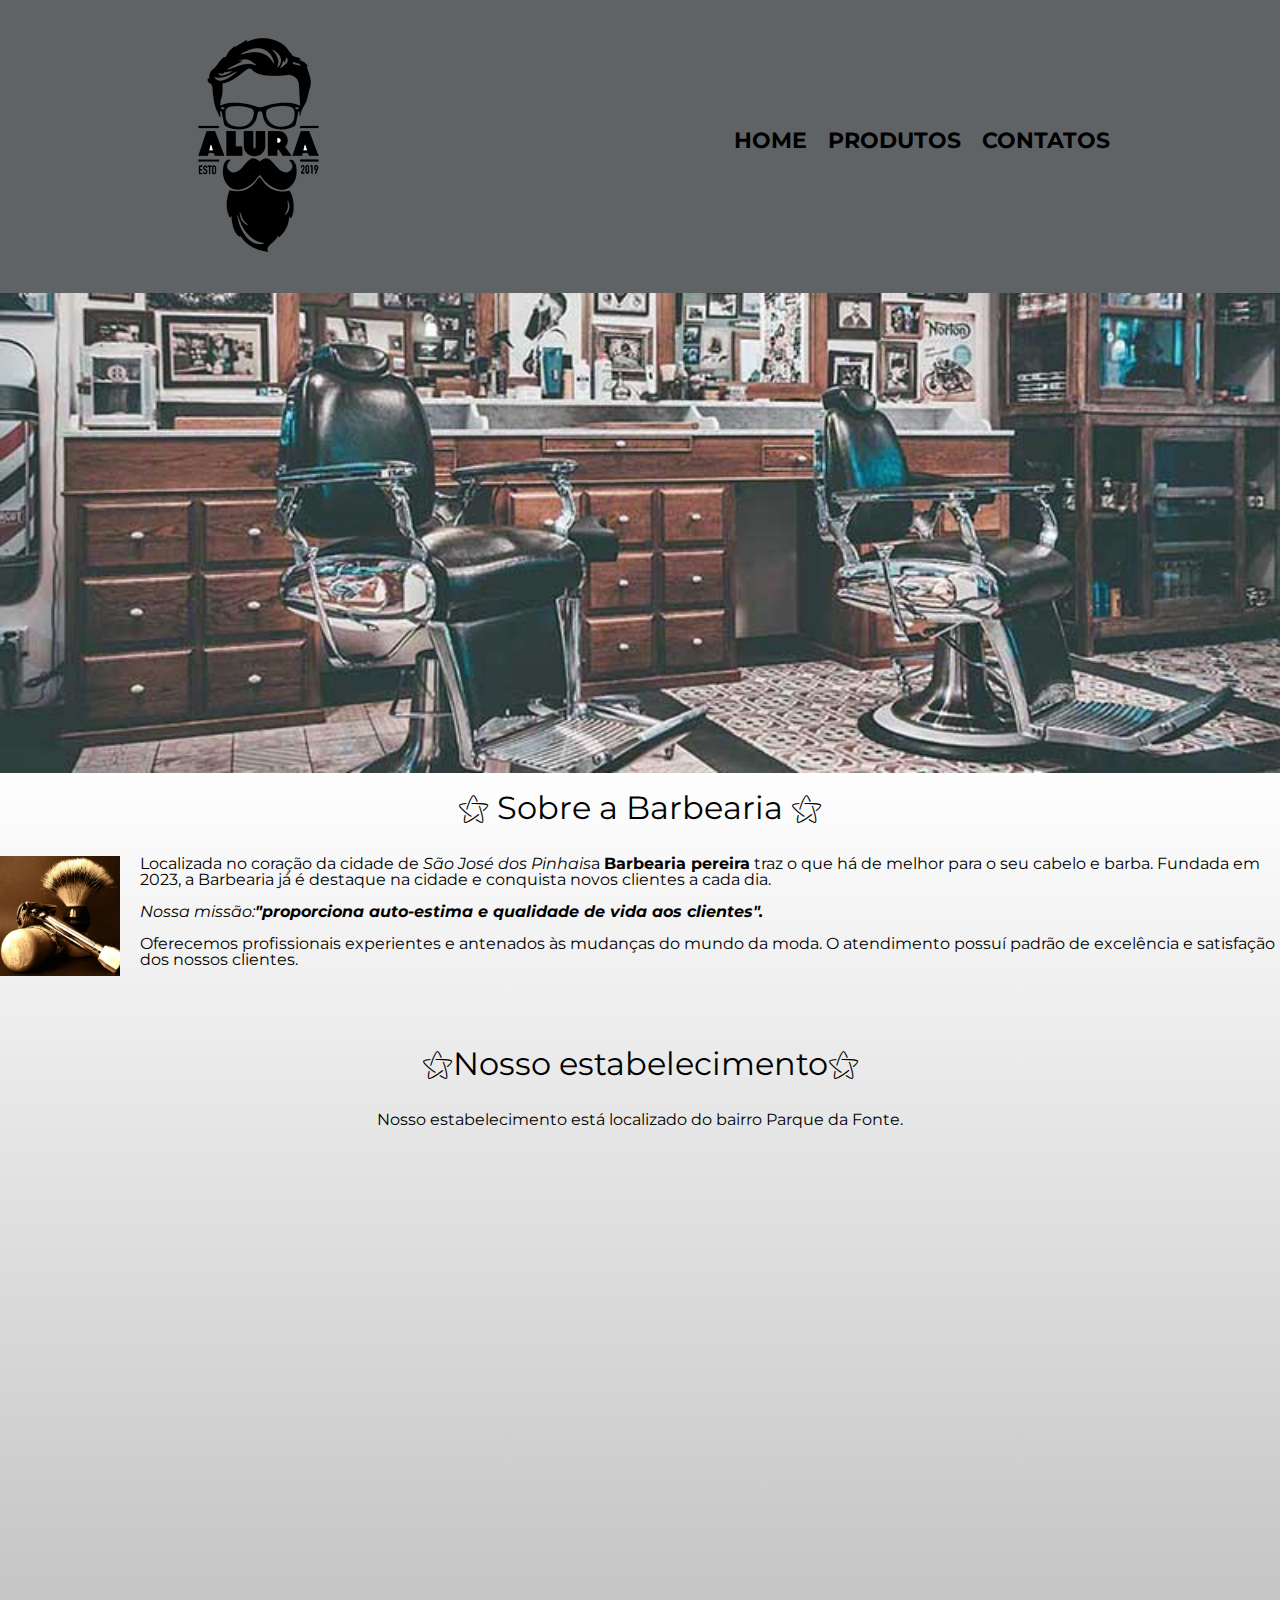
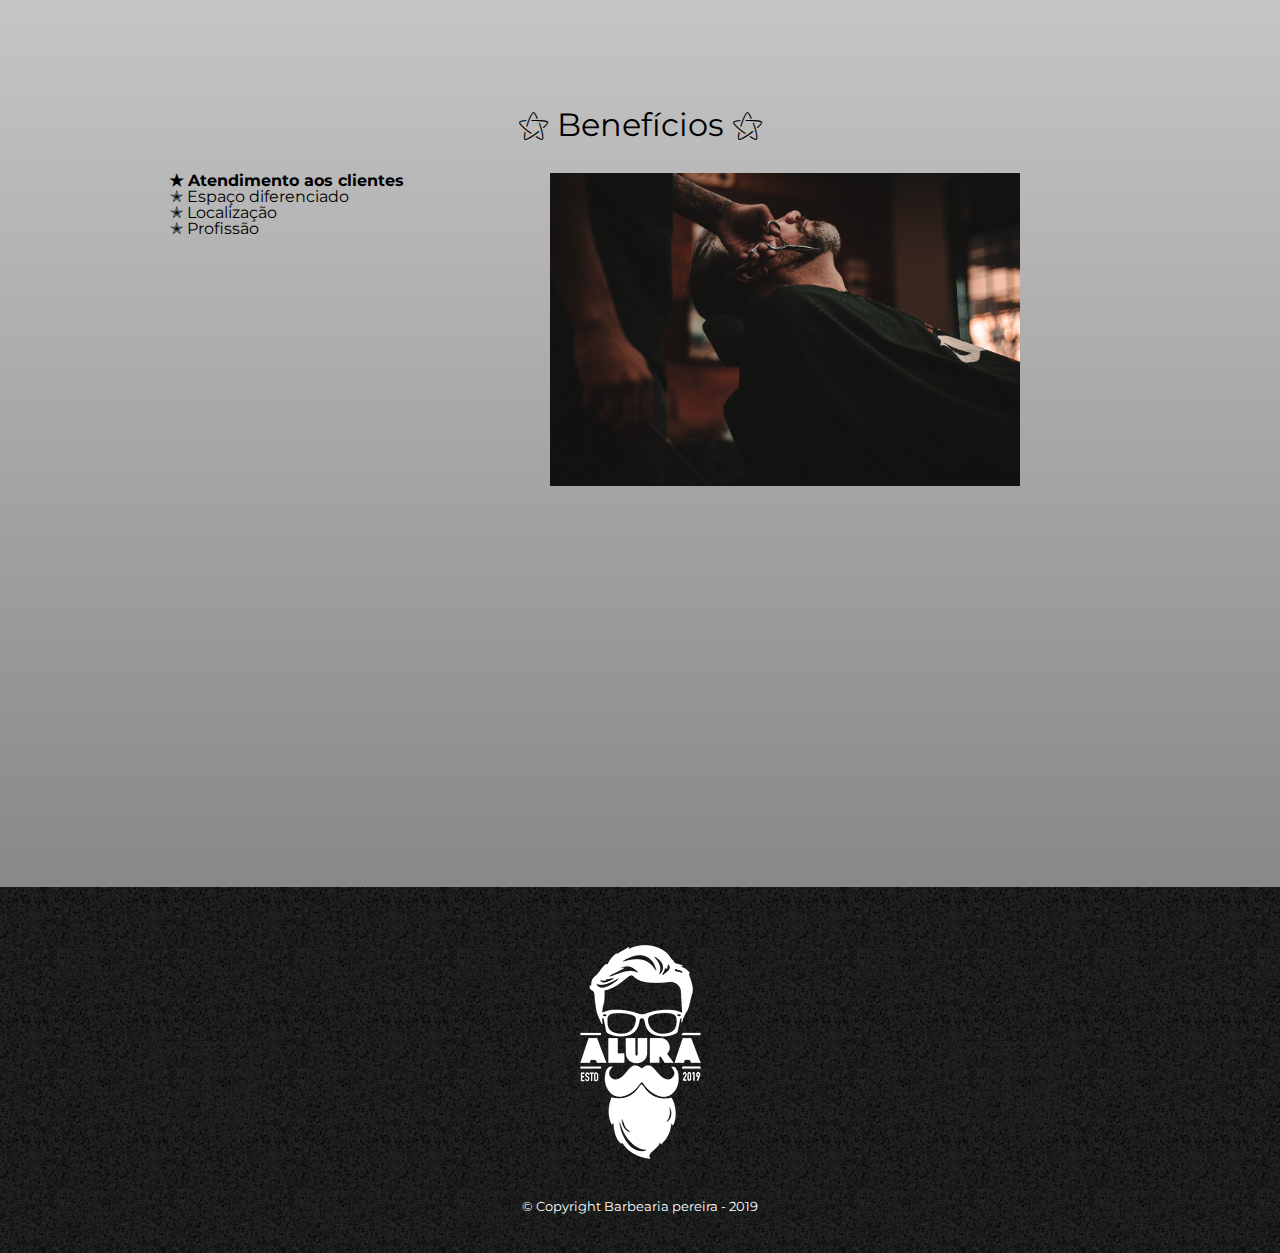
==== commit 19684a79: "28/08/24" ====
--- a/index.html
+++ b/index.html
@@ -3,7 +3,7 @@
    <head>
       <meta charset="UTF-8">
      <meta name="viewport" content="width=device-width">
-     <title>Home - Barbearia Blanc</title>
+     <title>Home - Barbearia pereira</title>
      <link rel="stylesheet" href="reset.css">
       <link rel="stylesheet" href="produtos.css">
    </head>
@@ -31,7 +31,7 @@
          <h2 class="titulo-principal"> Sobre a Barbearia </h2>
          <img src="utensilios.jpg" class="utensilios" alt="utensilhos utilizados por barbeiros">
 
-          <p>Localizada no coração da cidade de <em>São José dos Pinhais</em>a <strong>Barbearia Blanc</strong> traz o que há de melhor para o seu cabelo e barba. Fundada em 2023, a Barbearia já é destaque na cidade e conquista novos clientes a cada dia. </p>
+          <p>Localizada no coração da cidade de <em>São José dos Pinhais</em>a <strong>Barbearia pereira</strong> traz o que há de melhor para o seu cabelo e barba. Fundada em 2023, a Barbearia já é destaque na cidade e conquista novos clientes a cada dia. </p>
 
           <p class="missão"> <em>Nossa missão:<strong>"proporciona auto-estima e qualidade de vida aos clientes".</strong></em></p>
 
@@ -77,7 +77,7 @@
           <img src="beneficios.jpg" class="imagem-beneficios">
 
           <div class="video">
-             <iframe width="560" height="315"
+             <iframe width="100%" height="315"
 
 src="https://www.youtube.com/embed/8pWtdanVz3I?si=vKnV4GuCFSkPTn9B"
 
@@ -96,5 +96,5 @@
      
      <footer>
         <img src="logo-branco.png">
-        <p class="copyright"> &#169; Copyright Barbearia Blanc - 2019 </p>
+        <p class="copyright"> &#169; Copyright Barbearia pereira - 2019 </p>
      </footer>--- a/produtos.css
+++ b/produtos.css
@@ -5,7 +5,7 @@
 }
 
 header {
-  background-color: lightslategray;
+  background-color: #606366;
   padding: 20px 0;
 }
 
@@ -243,3 +243,12 @@
 .lista-beneficios .item:first-child{
   font-weight: bold;
 }
+
+@media screen and (max-width:480px){
+  .caixa, .principal, .mapa-conteudo, .mapa, .beneficios, .video{
+    width:auto;
+  }
+  nav{
+    position: static;
+  }
+}
